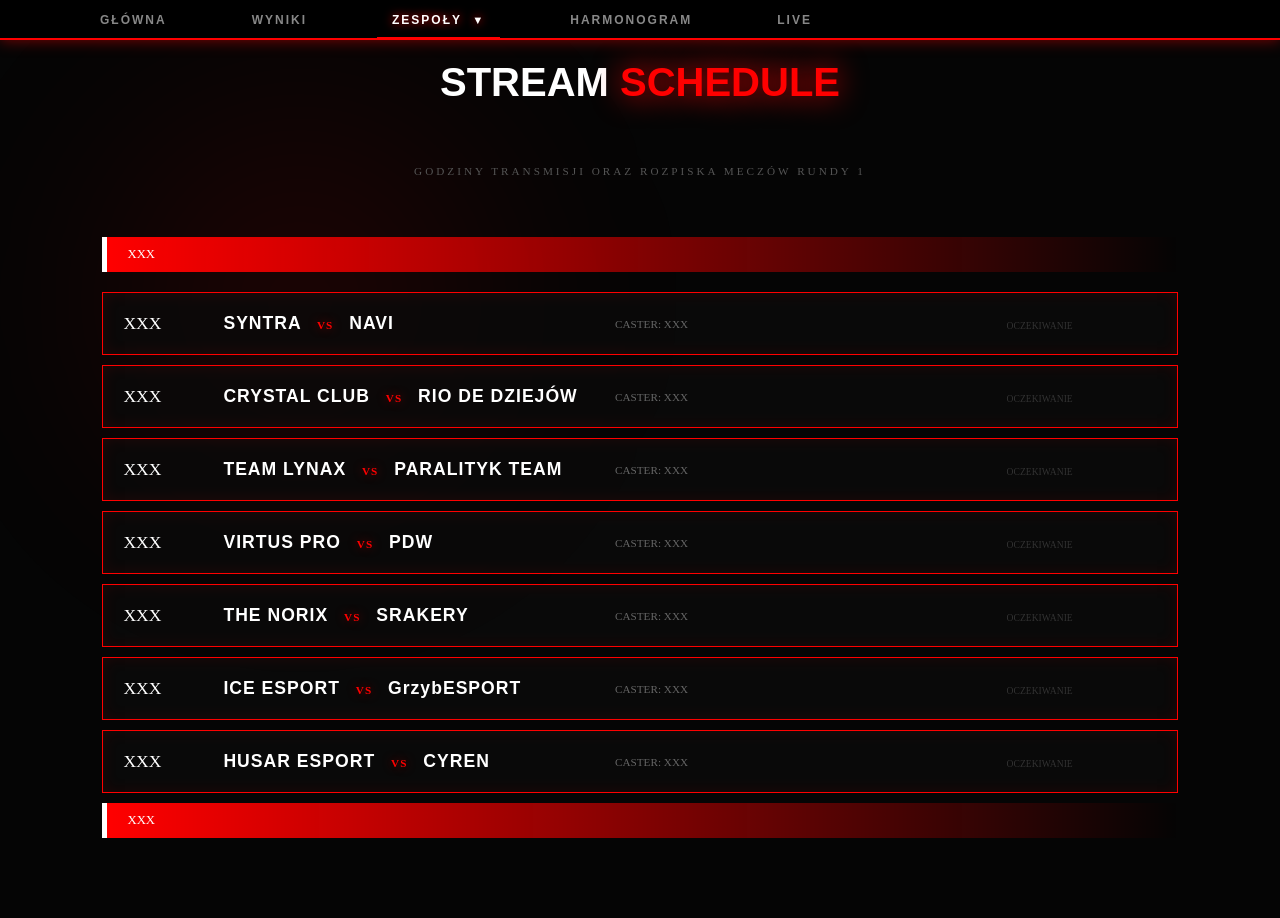
==== shedule.html @ 51173179 "Add files via upload" ====
<!DOCTYPE html>
<html lang="pl">
<head>
    <meta charset="UTF-8">
    <meta name="viewport" content="width=device-width, initial-scale=1.0">
    <title>HARMONOGRAM | REDLINE</title>
    <link rel="stylesheet" href="inex.css">
    <link href="https://fonts.googleapis.com/css2?family=Syncopate:wght@700&family=Roboto:wght@400;900&display=swap" rel="stylesheet">
     <link rel="icon" type="image/png" href="logoliga.png">
</head>
<body>
    <div class="bg-animation"><div class="orb"></div></div>

      <nav class="navbar">
        <ul class="menu">
            <li><a href="index.html" class="nav-link">GŁÓWNA</a></li>
            <li><a href="wyniki.html" class="nav-link">WYNIKI</a></li>
            
            <li class="dropdown">
                <a href="#" class="nav-link active" id="teamsDropdown">
                    ZESPOŁY <span class="arrow">▼</span>
                </a>
                <ul class="dropdown-menu" id="teamsMenu">
                    <li><a href="zespoly.html">LISTA ZESPOŁÓW</a></li>
                    <li><a href="rank.html">RANKING</a></li>
                </ul>
            </li>
            
            <li><a href="shedule.html" class="nav-link">HARMONOGRAM</a></li>
            <li><a href="live.html" class="nav-link live-link">LIVE</a></li>
        </ul>
    </nav>


    <section class="subpage-container">
        <h2 class="page-title">STREAM <span class="glow">SCHEDULE</span></h2>
        <p class="schedule-intro">GODZINY TRANSMISJI ORAZ ROZPISKA MECZÓW RUNDY 1</p>

        <div class="day-container">
            <div class="day-header">XXX</div>
            
            <div class="schedule-list">
                <div class="schedule-row live">
                    <div class="s-time">XXX</div>
                    <div class="s-teams">SYNTRA <span class="vs-glow">VS</span> NAVI</div>
                    <div class="s-caster">CASTER: XXX</div>
                    <div class="s-link"><span class="waiting" class="watch-btn">OCZEKIWANIE</a></div>
                </div>

               <div class="schedule-list">
                <div class="schedule-row live">
                    <div class="s-time">XXX</div>
                    <div class="s-teams">CRYSTAL CLUB <span class="vs-glow">VS</span> RIO DE DZIEJÓW</div>
                    <div class="s-caster">CASTER: XXX</div>
                    <div class="s-link"><span class="waiting" class="watch-btn">OCZEKIWANIE</a></div>
                </div>
                    
                <div class="schedule-list">
                <div class="schedule-row live">
                    <div class="s-time">XXX</div>
                    <div class="s-teams">TEAM LYNAX <span class="vs-glow">VS</span> PARALITYK TEAM</div>
                    <div class="s-caster">CASTER: XXX</div>
                    <div class="s-link"><span class="waiting" class="watch-btn">OCZEKIWANIE</a></div>
                </div>
                     
                <div class="schedule-list">
                <div class="schedule-row live">
                    <div class="s-time">XXX</div>
                    <div class="s-teams">VIRTUS PRO <span class="vs-glow">VS</span> PDW</div>
                    <div class="s-caster">CASTER: XXX</div>
                    <div class="s-link"><span class="waiting" class="watch-btn">OCZEKIWANIE</a></div>
                </div>
                     
                <div class="schedule-list">
                <div class="schedule-row live">
                    <div class="s-time">XXX</div>
                    <div class="s-teams">THE NORIX <span class="vs-glow">VS</span> SRAKERY</div>
                    <div class="s-caster">CASTER: XXX</div>
                    <div class="s-link"><span class="waiting" class="watch-btn">OCZEKIWANIE</a></div>
                </div>

                <div class="schedule-list">
                <div class="schedule-row live">
                    <div class="s-time">XXX</div>
                    <div class="s-teams">ICE ESPORT <span class="vs-glow">VS</span> GrzybESPORT</div>
                    <div class="s-caster">CASTER: XXX</div>
                    <div class="s-link"><span class="waiting" class="watch-btn">OCZEKIWANIE</a></div>
                </div>
                    
                <div class="schedule-list">
                <div class="schedule-row live">
                    <div class="s-time">XXX</div>
                    <div class="s-teams">HUSAR ESPORT <span class="vs-glow">VS</span> CYREN</div>
                    <div class="s-caster">CASTER: XXX</div>
                    <div class="s-link"><span class="waiting" class="watch-btn">OCZEKIWANIE</a></div>
                </div>
                
            <div class="day-container">
            <div class="day-header">XXX</div>

       
    </section>
</body>
</html>
---- inex.css ----
/* --- FUNDAMENTY I ZMIENNE (KOLORY) --- */
:root {
    --red: #ff0000;
    --dark-red: #8b0000;
    --black: #050505; /* Głębsza czerń dla lepszego kontrastu z glow */
    --gray: #888;
    --glass: rgba(255, 255, 255, 0.02); /* Przezroczyste tło 'glassmorphism' */
    --font-logo: 'Syncopate', sans-serif;
    --font-main: 'Inter', sans-serif;
}

* {
    margin: 0;
    padding: 0;
    box-sizing: border-box;
}

body {
    background-color: var(--black);
    color: white;
    font-family: var(--font-main);
    overflow-x: hidden;
    min-height: 100vh;
}

/* --- ANIMOWANE TŁO (SUBTELNY PULS) --- */
.bg-animation {
    position: fixed;
    top: 0;
    left: 0;
    width: 100%;
    height: 100%;
    z-index: -1;
    overflow: hidden;
}

.orb {
    position: absolute;
    width: 600px;
    height: 600px;
    background: radial-gradient(circle, rgba(255, 0, 0, 0.12) 0%, transparent 70%);
    border-radius: 50%;
    filter: blur(80px);
    animation: moveOrbs 20s infinite alternate ease-in-out;
}

.orb-2 {
    bottom: -10%;
    right: -10%;
    background: radial-gradient(circle, rgba(255, 0, 0, 0.08) 0%, transparent 70%);
    animation-duration: 25s;
}

@keyframes moveOrbs {
    from { transform: translate(-10%, -10%) scale(1); }
    to { transform: translate(10%, 10%) scale(1.2); }
}

/* --- NAWIGACJA (STYL GLASS) --- */
.navbar {
    display: flex;
    justify-content: space-between;
    align-items: center;
    padding: 30px 8%;
    position: sticky;
    top: 0;
    background: rgba(5, 5, 5, 0.8);
    backdrop-filter: blur(10px);
    z-index: 1000;
}

.logo {
    font-family: var(--font-logo);
    font-size: 1.4rem;
    letter-spacing: 2px;
}

.logo span {
    color: var(--red);
    text-shadow: 0 0 15px var(--red);
}

.menu a {
    color: var(--gray);
    text-decoration: none;
    font-size: 0.75rem;
    font-weight: 700;
    letter-spacing: 2px;
    margin-left: 35px;
    transition: 0.3s;
    text-transform: uppercase;
}

.menu a:hover, .menu a.active {
    color: white;
    text-shadow: 0 0 10px var(--red);
}

/* --- SEKCJA HERO (GŁÓWNA) - ŁADNIEJSZA --- */
.hero {
    height: 80vh;
    display: flex;
    align-items: center;
    justify-content: center;
    text-align: center;
}

.top-text {
    color: var(--red);
    letter-spacing: 8px;
    font-size: 0.7rem;
    font-weight: 700;
    margin-bottom: 20px;
}

.main-title {
    font-family: var(--font-logo);
    font-size: clamp(3rem, 10vw, 6rem);
    margin-bottom: 25px;
    letter-spacing: -3px;
}

.glow {
    color: var(--red);
    text-shadow: 0 0 30px var(--red);
}

.description {
    color: var(--gray);
    max-width: 600px;
    margin: 0 auto 40px;
    line-height: 1.8;
}

/* --- PRZYCISKI --- */
.btn-group {
    display: flex;
    gap: 20px;
    justify-content: center;
}

.btn-red {
    background: var(--red);
    color: white;
    padding: 18px 45px;
    text-decoration: none;
    font-weight: 800;
    font-size: 0.8rem;
    letter-spacing: 1px;
    transition: 0.3s;
    border: 2px solid var(--red);
}

.btn-red:hover {
    background: transparent;
    box-shadow: 0 0 30px var(--red);
}

.btn-ghost {
    border: 1px solid #333;
    color: white;
    padding: 18px 45px;
    text-decoration: none;
    font-size: 0.8rem;
    transition: 0.3s;
}

.btn-ghost:hover {
    border-color: white;
    background: white;
    color: black;
}

/* --- PODSTRONY (CONTAINER DLA WYNIKÓW I LIVE) --- */
.subpage-container {
    padding: 60px 8%;
    max-width: 1400px;
    margin: 0 auto;
}

.page-title {
    font-family: var(--font-logo);
    text-align: center;
    font-size: 2.5rem;
    margin-bottom: 60px;
}

/* --- TABELA WYNIKÓW --- */
.ranking-list {
    width: 100%;
}

.ranking-row {
    display: grid;
    grid-template-columns: 60px 1fr 100px 100px;
    padding: 25px;
    border-bottom: 1px solid #111;
    transition: 0.3s;
    align-items: center;
}

.ranking-row.header {
    color: var(--red);
    font-weight: 800;
    font-size: 0.7rem;
    letter-spacing: 3px;
    border-bottom: 2px solid var(--red);
}

.ranking-row.item:hover {
    background: rgba(255, 0, 0, 0.04);
    transform: translateX(10px);
}

/* --- SEKCJA LIVE (STREAMY) - TERAZ ŁADNIEJSZA --- */
.stream-container {
    display: grid;
    grid-template-columns: 1fr 320px;
    gap: 30px;
    height: 650px;
}

.main-video {
    background: #000;
    border: 1px solid #151515;
    box-shadow: 0 0 40px rgba(0,0,0,0.5); /* Cień pod wideo */
}

.stream-sidebar {
    background: var(--glass); /* Glassmorphism zamiast szarego */
    border: 1px solid #151515;
    padding: 25px;
    display: flex;
    flex-direction: column;
}

.stream-sidebar h3 {
    font-family: var(--font-logo);
    font-size: 0.75rem;
    margin-bottom: 25px;
    color: var(--red);
    letter-spacing: 3px;
    text-shadow: 0 0 10px var(--red);
}

.channel-list {
    display: flex;
    flex-direction: column;
    gap: 12px;
}

.channel-link {
    background: rgba(255, 255, 255, 0.02);
    border: none;
    border-left: 3px solid transparent;
    color: white;
    width: 100%;
    padding: 18px;
    text-align: left;
    cursor: pointer;
    font-family: var(--font-main);
    font-size: 0.8rem;
    transition: 0.3s;
    display: flex;
    align-items: center;
    gap: 12px;
    text-transform: uppercase;
    font-weight: 600;
}

.channel-link:hover {
    background: rgba(255, 0, 0, 0.1);
    border-left-color: var(--red);
    transform: translateX(5px);
}

/* Neonowy Glow dla kropek statusu */
.status-dot {
    width: 10px;
    height: 10px;
    background: #00ff00; /* Zielony dla ONLINE */
    border-radius: 50%;
    box-shadow: 0 0 10px #00ff00, 0 0 20px rgba(0,255,0,0.5);
    flex-shrink: 0;
}

.status-dot.off {
    background: #444; /* Szary dla OFFLINE */
    box-shadow: none;
}

.live-chat-info {
    margin-top: auto; /* Pcha Discorda na sam dół */
    padding-top: 25px;
    border-top: 1px solid #151515;
    text-align: center;
}

.live-chat-info p {
    color: var(--gray);
    font-size: 0.7rem;
    line-height: 1.6;
    margin-bottom: 20px;
}

/* Ładniejszy Przycisk Discord */
.btn-small-red {
    background: var(--red);
    color: white;
    text-decoration: none;
    padding: 15px 30px;
    display: inline-block;
    font-weight: 800;
    font-size: 0.75rem;
    letter-spacing: 2px;
    transition: 0.3s;
    box-shadow: 0 0 15px rgba(255, 0, 0, 0.4);
}

.btn-small-red:hover {
    box-shadow: 0 0 30px var(--red);
    transform: scale(1.05);
}

/* --- ANIMACJE WEJŚCIA DLA CAŁEJ STRONY --- */
@keyframes fadeIn {
    from { opacity: 0; transform: translateY(20px); }
    to { opacity: 1; transform: translateY(0); }
}

.hero, .subpage-container {
    animation: fadeIn 1s ease forwards;
}

/* RESPONSYWNOŚĆ (DLA MOBILE) */
@media (max-width: 1100px) {
    .stream-container { grid-template-columns: 1fr; height: auto; }
    .main-video { aspect-ratio: 16/9; }
    .navbar { padding: 20px 5%; }
    .menu a { margin-left: 15px; font-size: 0.65rem; }
}
/* --- FUNDAMENTY SYNCHRONIZACJI --- */
.subpage-container {
    max-width: 1400px; /* Stała szerokość kontenera dla 16 ekip */
    margin: 0 auto;
    padding: 60px 8%;
}

.liqui-grid {
    display: grid;
    /* Wymuszamy dokładnie 3 kolumny */
    grid-template-columns: repeat(3, 1fr); 
    /* Odstęp między kartami (pionowy i poziomy) */
    gap: 30px; 
    width: 100%;
    margin-top: 40px;
    /* Pozwalamy siatce na tworzenie nieskończonej liczby rzędów */
    grid-auto-flow: row;
}

/* Dodatkowe zabezpieczenie, aby karty nie były zbyt szerokie */
.liqui-team-card {
    width: 100%;
    max-width: 400px; /* Dopasuj do swoich potrzeb */
    margin: 0 auto;
}

/* --- ZSYNCHRONIZOWANA KARTA LIKUIPEDII --- */
.liqui-team-card {
    background: #111;
    border: 1px solid #222;
    height: 300px; /* Stała wysokość każdej karty dla synchronizacji rzędów */
    position: relative;
    transition: 0.3s cubic-bezier(0.25, 0.46, 0.45, 0.94); /* Gładkie przejście z obrazka image_7c3e1a.png */
    font-family: 'Roboto', sans-serif; /* Czytelna czcionka z Liquipedii */
    cursor: default;
}

/* Identyczny nagłówek */
.team-header {
    background: #222;
    color: #fff;
    padding: 8px;
    text-align: center;
    font-weight: bold;
    font-size: 0.8rem;
    border-bottom: 1px solid #333;
    text-transform: uppercase;
    letter-spacing: 1px;
}

/* Identyczne body z logo */
.team-body {
    padding: 20px;
    display: flex;
    flex-direction: column;
    align-items: center;
    justify-content: center;
    height: calc(100% - 70px); /* Odejmuje stałą wysokość headera i footera */
}

/* Stały rozmiar logotypów */
.team-logo-container {
    width: 270px;
    height: 270px;
    display: flex;
    align-items: center;
    justify-content: center;
    font-size: 2.5rem;
    font-weight: bold;
    color: #333; /* Ikona zastępcza, gdy brak loga RL z obrazka image_9.png */
}

.team-logo-container img {
    max-width: 100%;
    max-height: 100%;
}

/* Identyczna stopka */
.team-footer {
    position: absolute;
    bottom: 0;
    width: 100%;
    background: #111;
    text-align: center;
    padding: 5px;
    font-size: 0.7rem;
    color: #555;
    border-top: 1px solid #222;
}

/* --- ROSTER OVERLAY (Synchronized hover z image_7c3e1a.png) --- */
.roster-overlay {
    position: absolute;
    top: 0;
    left: 0;
    width: 100%;
    height: 100%;
    background: rgba(10, 10, 10, 0.98); /* Mroczny, czysty overlay */
    opacity: 0;
    visibility: hidden;
    transition: 0.2s ease-in-out;
    padding: 10px;
    z-index: 5;
    display: flex;
    flex-direction: column;
}

.liqui-team-card:hover .roster-overlay {
    opacity: 1;
    visibility: visible;
}

.roster-title {
    font-size: 0.75rem;
    font-weight: bold;
    color: var(--red); /* Czerwony akcent */
    text-align: center;
    margin-bottom: 10px;
    border-bottom: 1px solid #2a2a2a;
    padding-bottom: 5px;
    text-transform: uppercase;
}

/* Zsynchronizowana tabela składu z obrazka 7c3e1a.png */
.roster-table {
    width: 100%;
    border-collapse: collapse;
}

.roster-table td {
    padding: 3px 6px;
    font-size: 0.8rem;
    color: #eee;
    border-bottom: 1px solid #1a1a1a;
}

/* Styl numeracji i trenera */
.roster-table td:first-child {
    width: 25px;
    font-weight: bold;
    color: #444; /* Numeracja, gdy brak skeloo z obrazka image_9.png */
    border-right: 1px solid #1a1a1a;
    text-align: center;
}

.roster-table td:last-child {
    font-weight: 700;
}

/* Styl dla trenera (C) */
.coach td {
    color: #777 !important;
    font-style: italic;
}

/* Ikonki flag (Synchronized icons) */
.flag-pl::before { content: "🇵🇱"; margin-right: 6px; }

/* Akcent dla faworyta */
.highlight {
    border-color: rgba(255, 0, 0, 0.2);
}

.highlight .team-logo-container img {
    filter: brightness(1.1); /* Podświetlenie loga RL z obrazka image_9.png */
}

/* RESPONSYWNOŚĆ (Płynna zmiana rzędów przy stałym stylu) */
@media (max-width: 1200px) { .liqui-grid { grid-template-columns: repeat(3, 1fr); } }
@media (max-width: 900px) { .liqui-grid { grid-template-columns: repeat(2, 1fr); } }
@media (max-width: 600px) { .liqui-grid { grid-template-columns: 1fr; } }
:root {
    --red: #ff0000;
    --blue: #00a2ff;
    --black: #050505;
}

/* SIATKA 3 KOLUMNY */
.liqui-grid {
    display: grid;
    grid-template-columns: repeat(3, 1fr);
    gap: 30px;
    width: 100%;
}

/* KARTA ZESPOŁU */
.liqui-team-card {
    background: #0a0a0a;
    border: 1px solid #1a1a1a;
    height: 400px;
    position: relative;
    overflow: hidden;
    transition: 0.3s;
}

.liqui-team-card:hover { border-color: var(--red); box-shadow: 0 0 20px rgba(255,0,0,0.2); }

/* GIGANTYCZNE LOGO */
.team-body {
    height: calc(100% - 80px);
    display: flex;
    justify-content: center;
    align-items: center;
    padding: 0;
}

.team-logo-container { width: 95%; height: 95%; display: flex; justify-content: center; align-items: center; }
.team-logo-container img { max-width: 100%; max-height: 100%; object-fit: contain; }

/* TABELA WYNIKÓW */
.redline-table { width: 100%; border-collapse: collapse; background: rgba(0,0,0,0.5); }
.redline-table th { color: var(--red); padding: 15px; border-bottom: 2px solid var(--red); font-family: 'Syncopate'; font-size: 0.7rem; }
.redline-table td { padding: 15px; border-bottom: 1px solid #111; font-weight: bold; }

/* KOLORY SWISS */
.qualified { background: rgba(0, 162, 255, 0.08) !important; color: var(--blue); }
.eliminated { background: rgba(255, 0, 0, 0.05) !important; color: #888; }
.pts { color: var(--red); text-shadow: 0 0 10px var(--red); }
.plus { color: #00ff00; }
.minus { color: #ff4444; }

/* ROSTER OVERLAY */
.roster-overlay {
    position: absolute; top: 0; left: 0; width: 100%; height: 100%;
    background: rgba(0,0,0,0.95); opacity: 0; visibility: hidden; transition: 0.2s;
    display: flex; flex-direction: column; justify-content: center; padding: 20px;
}
.liqui-team-card:hover .roster-overlay { opacity: 1; visibility: visible; }/* Złoto dla 3-0 */
.qualified-gold {
    background: rgba(255, 215, 0, 0.1) !important;
    border-left: 5px solid #ffd700;
}
.qualified-gold .team { color: #ffd700; font-weight: bold; }

/* Niebieski dla reszty awansu (miejsca 3-8) */
.qualified {
    background: rgba(0, 162, 255, 0.1) !important;
    border-left: 5px solid #00a2ff;
}
.qualified .team { color: #00a2ff; }

/* Szary dla odpadających (miejsca 9-14) */
.eliminated {
    opacity: 0.5;
    background: rgba(255, 255, 255, 0.02);
}

/* Czerwony dla 0-3 */
.eliminated-red {
    background: rgba(255, 0, 0, 0.1) !important;
    border-left: 5px solid #ff0000;
}
.eliminated-red .team { color: #ff0000; text-decoration: line-through; }
.countdown-section {
    text-align: center;
    padding: 50px 0;
    background: linear-gradient(180deg, rgba(255,0,0,0.05) 0%, transparent 100%);
}

.countdown-title {
    font-family: 'Syncopate';
    font-size: 0.9rem;
    letter-spacing: 4px;
    color: #ff0000;
    margin-bottom: 30px;
}

#countdown-timer {
    display: flex;
    justify-content: center;
    gap: 25px;
}

.time-unit {
    background: #0a0a0a;
    border: 1px solid #1a1a1a;
    padding: 20px;
    min-width: 100px;
    border-radius: 2px;
}

.time-unit span {
    display: block;
    font-size: 2.5rem;
    font-weight: 900;
    color: #fff;
    text-shadow: 0 0 15px rgba(255,255,255,0.1);
}

.time-unit p {
    font-size: 0.7rem;
    color: #555;
    margin-top: 5px;
    letter-spacing: 2px;
}
.social-connect {
    padding: 60px 20px;
    max-width: 1000px;
    margin: 0 auto;
}

.social-grid {
    display: grid;
    grid-template-columns: 1fr 1fr;
    gap: 20px;
}

.social-btn {
    display: flex;
    align-items: center;
    background: #080808;
    border: 1px solid #111;
    padding: 25px;
    text-decoration: none;
    transition: 0.4s cubic-bezier(0.165, 0.84, 0.44, 1);
}

.social-icon {
    font-family: 'Syncopate';
    font-size: 1.5rem;
    color: #333;
    margin-right: 20px;
    padding-right: 20px;
    border-right: 1px solid #222;
}

.social-text small {
    display: block;
    color: #666;
    font-size: 0.6rem;
    letter-spacing: 1px;
}

.social-text span {
    color: #fff;
    font-family: 'Syncopate';
    font-size: 0.8rem;
}

/* Hover efekty */
.discord-btn:hover { border-color: #5865F2; background: rgba(88, 101, 242, 0.05); }
.twitch-btn:hover { border-color: #15fc00; background: rgba(44, 192, 76, 0.05); }

.social-btn:hover .social-icon { color: #fff; }

@media (max-width: 768px) {
    .social-grid { grid-template-columns: 1fr; }
}
.r-qual { color: #00a2ff; border-bottom: 2px solid #00a2ff; text-shadow: 0 0 10px rgba(0, 162, 255, 0.4); }
.r-elim { color: #ff0000; border-bottom: 2px solid #ff0000; text-shadow: 0 0 10px rgba(255, 0, 0, 0.4); }
.r-last { color: #ffd700; border-bottom: 2px solid #ffd700; text-shadow: 0 0 10px rgba(255, 215, 0, 0.4); }

.m-qual { border-left: 3px solid #00a2ff; background: rgba(0, 162, 255, 0.05); }
.m-elim { border-left: 3px solid #ff0000; background: rgba(255, 0, 0, 0.05); }
.m-last { border-left: 3px solid #ffd700; background: rgba(255, 215, 0, 0.05); }

.final-summary {
    display: flex;
    flex-direction: column;
    gap: 10px;
}

.sum-box {
    padding: 15px;
    font-family: 'Syncopate';
    font-size: 0.6rem;
    text-align: center;
    font-weight: bold;
    border-radius: 2px;
}

.sum-box.qual { background: #00ff00; color: black; box-shadow: 0 0 20px rgba(0, 255, 0, 0.2); }
.sum-box.out { background: #333; color: #888; border: 1px solid #444; }.swiss-superframe {
    padding: 60px 20px;
    background: #050505;
}

.swiss-info {
    text-align: center;
    color: #444;
    font-size: 0.7rem;
    letter-spacing: 2px;
    margin-bottom: 40px;
}

.swiss-grid-wrapper {
    display: flex;
    justify-content: center;
    gap: 20px;
    min-width: 1200px;
}

.swiss-round {
    flex: 1;
    background: rgba(255, 255, 255, 0.01);
    border: 1px solid #111;
    padding: 10px;
    border-radius: 4px;
}

.swiss-match {
    display: flex;
    justify-content: space-between;
    background: #0d0d0d;
    border: 1px solid #1a1a1a;
    padding: 10px;
    margin-bottom: 6px;
    font-size: 0.75rem;
    font-weight: 700;
    transition: 0.2s;
}

.swiss-match:hover { border-color: #ff0000; transform: scale(1.02); }
.swiss-match small { color: #ff0000; font-family: 'Syncopate'; font-size: 0.6rem; }

/* Statusy specjalne */
.m-qual { border-left: 3px solid #00a2ff; background: rgba(0, 162, 255, 0.05); }
.m-elim { border-left: 3px solid #ff0000; background: rgba(255, 0, 0, 0.05); }

/* Final Slots */
.f-slot {
    padding: 12px;
    margin-bottom: 4px;
    font-family: 'Syncopate';
    font-size: 0.6rem;
    text-align: center;
    font-weight: bold;
}

.gold { border: 1px solid #ffd700; color: #ffd700; background: rgba(255, 215, 0, 0.05); }
.blue { border: 1px solid #00a2ff; color: #00a2ff; }
.red { border: 1px solid #ff0000; color: #ff0000; opacity: 0.6; }
.gray { border: 1px solid #333; color: #888; }/* Styl dla nagłówków nad grupami meczów (0-0, 1-0 itd.) */
.round-header {
    text-align: center; /* Wycentrowanie napisu */
    width: 100%;        /* Zapewnienie, że zajmuje całą szerokość kolumny */
    margin-bottom: 15px; /* Odstęp od meczów */
    font-family: 'Syncopate', sans-serif;
    font-size: 0.8rem;
    letter-spacing: 2px;
}

/* Jeśli używasz też nagłówków r-win, r-lose itd., upewnij się, że one też mają center */
.r-win, .r-lose, .r-qual, .r-elim, .r-last {
    text-align: center;
    margin-bottom: 15px;
}/* --- STYLIZACJA FINALNYCH SLOTÓW --- */
.final-slots {
    display: flex;
    flex-direction: column;
    gap: 5px;
}

.slot {
    padding: 12px 15px;
    font-family: 'Syncopate', sans-serif;
    font-size: 0.65rem;
    font-weight: 900;
    letter-spacing: 1px;
    display: flex;
    align-items: center;
    border-radius: 2px;
}

/* Styl dla tych, co awansowali */
.qual-slot {
    background: linear-gradient(90deg, rgba(0, 255, 0, 0.1) 0%, rgba(0, 0, 0, 0) 100%);
    border-left: 4px solid #00ff00;
    color: #fff;
    box-shadow: 0 5px 15px rgba(0, 0, 0, 0.2);
    margin-bottom: 2px;
}

.slot-rank {
    color: #00ff00;
    margin-right: 15px;
    font-size: 0.55rem;
    opacity: 0.8;
}

/* Styl dla tych, co odpadli */
.elim-slot {
    background: rgba(255, 0, 0, 0.03);
    border-left: 4px solid #444; /* Ciemniejszy kolor dla odpadniętych */
    color: #666;
    opacity: 0.6;
}

.final-header.qualified {
    background: rgba(0, 255, 0, 0.1);
    color: #00ff00;
    padding: 10px;
    text-align: center;
    font-size: 0.6rem;
    margin-bottom: 15px;
    border: 1px solid rgba(0, 255, 0, 0.2);
}

.final-header.eliminated {
    background: rgba(255, 0, 0, 0.05);
    color: var(--red);
    padding: 10px;
    text-align: center;
    font-size: 0.6rem;
    margin-bottom: 15px;
    border: 1px solid rgba(255, 0, 0, 0.1);
}/* Ukrywamy domyślnie wszystkie przyciski i napisy statusu wewnątrz wiersza */
.schedule-row .watch-btn, 
.schedule-row .status-label {
    display: none;
}

/* STAN: LIVE - Mecz, który właśnie trwa */
.schedule-row.is-live {
    border: 1px solid #ff0000;
    background: rgba(255, 0, 0, 0.05);
    box-shadow: 0 0 20px rgba(255, 0, 0, 0.1);
}
.schedule-row.is-live .watch-btn {
    display: inline-block; /* Pokazuje przycisk OGLĄDAJ */
}

/* STAN: DONE - Mecz zakończony */
.schedule-row.is-done {
    opacity: 0.4;
    filter: grayscale(1);
}
.schedule-row.is-done .status-label.done {
    display: inline-block;
    color: #444;
}

/* STAN: WAITING - Mecz nadchodzący (Domyślny) */
.schedule-row.is-waiting .status-label.wait {
    display: inline-block;
    color: #666;
}/* --- HARMONOGRAM STYLES --- */
.schedule-intro {
    text-align: center;
    color: #555;
    font-size: 0.7rem;
    letter-spacing: 3px;
    margin-bottom: 60px;
    font-family: 'Syncopate';
}

.day-header {
    background: linear-gradient(90deg, #ff0000 0%, transparent 100%);
    padding: 10px 20px;
    font-family: 'Syncopate';
    font-size: 0.8rem;
    color: white;
    margin-bottom: 20px;
    border-left: 5px solid #fff;
}

.schedule-list {
    display: flex;
    flex-direction: column;
    gap: 10px;
}

.schedule-row {
    background: rgba(10, 10, 10, 0.8);
    border: 1px solid #1a1a1a;
    display: grid;
    grid-template-columns: 100px 1fr 1fr 150px;
    align-items: center;
    padding: 20px;
    transition: 0.3s;
}

.schedule-row:hover {
    background: #0d0d0d;
    border-color: #333;
    transform: scale(1.01);
}

.schedule-row.live {
    border: 1px solid #ff0000;
    box-shadow: inset 0 0 15px rgba(255, 0, 0, 0.1);
}

.s-time {
    font-family: 'Syncopate';
    font-size: 1.1rem;
    color: #fff;
}

.s-teams {
    font-weight: 900;
    font-size: 1.1rem;
    letter-spacing: 1px;
}

.vs-glow {
    color: #ff0000;
    font-size: 0.7rem;
    margin: 0 10px;
    font-family: 'Syncopate';
    text-shadow: 0 0 10px rgba(255, 0, 0, 0.5);
}

.s-caster {
    font-size: 0.7rem;
    color: #666;
    font-family: 'Syncopate';
}

.watch-btn {
    background: #ff0000;
    color: white;
    text-decoration: none;
    padding: 8px 20px;
    font-size: 0.6rem;
    font-family: 'Syncopate';
    display: inline-block;
    border-radius: 2px;
    box-shadow: 0 0 15px rgba(255, 0, 0, 0.4);
}

.waiting {
    font-size: 0.6rem;
    color: #333;
    font-family: 'Syncopate';
}
/* Domyślnie kropka jest szara (offline) */
.status-dot {
    width: 10px;
    height: 10px;
    background-color: #444; /* Szary */
    border-radius: 50%;
    display: inline-block;
    margin-right: 15px;
    transition: 0.3s;
    box-shadow: none;
}

/* Stan aktywny (live) */
.is-online .status-dot {
    background-color: #00ff00;
    box-shadow: 0 0 10px #00ff00, 0 0 20px #00ff00;
    animation: pulse-green 2s infinite;
}

@keyframes pulse-green {
    0% { opacity: 1; }
    50% { opacity: 0.5; }
    100% { opacity: 1; }
}

/* Styl dla przycisku gdy jest online */
.channel-link.is-online {
    border-left: 3px solid #00ff00;
    background: rgba(0, 255, 0, 0.05);
}
/* --- RESPONSYWNOŚĆ (MOBILE) --- */
@media (max-width: 768px) {
    /* Nawigacja - układ pionowy, żeby linki się nie nakładały */
    .navbar {
        flex-direction: column;
        height: auto;
        padding: 15px 0;
    }

    .menu {
        display: flex;
        flex-wrap: wrap;
        justify-content: center;
        gap: 10px;
        margin-top: 10px;
    }

    .menu a {
        font-size: 0.6rem; /* Mniejszy tekst w menu na telefonie */
    }

    /* Siatka zespołów - 1 karta na całą szerokość ekranu */
    .teams-grid {
        grid-template-columns: 1fr; 
        padding: 15px;
        gap: 20px;
    }

    /* Poprawka kart, żeby nie były "chude" */
    .team-card {
        min-height: auto;
        padding: 20px;
    }

    /* Nagłówek PARTICIPATING TEAMS */
    .page-title {
        font-size: 1.5rem;
        margin-top: 20px;
    }

    /* Player Live na telefonie */
    .stream-container {
        flex-direction: column;
        height: auto;
    }

    .main-video {
        height: 250px; /* Wysokość playera na telefonie */
    }
}
/* --- NOWOCZESNE MENU NAWIGACYJNE --- */
.navbar {
    display: flex;
    justify-content: space-between;
    align-items: center;
    padding: 10px 50px;
    background: rgba(0, 0, 0, 0.95);
    border-bottom: 2px solid #ff0000;
    box-shadow: 0 0 15px rgba(255, 0, 0, 0.5);
    position: fixed;
    top: 0;
    width: 100%;
    z-index: 1000;
}

.menu {
    list-style: none;
    display: flex;
    gap: 20px;
    margin: 0;
    padding: 0;
    align-items: center;
}

/* Podstawowy styl linków */
.nav-link {
    text-decoration: none;
    color: #fff;
    font-weight: bold;
    font-size: 0.9rem;
    padding: 10px 15px;
    transition: all 0.3s ease;
    text-transform: uppercase;
    position: relative;
    letter-spacing: 1px;
}

/* Efekt najechania na zwykły link */
.nav-link:hover:not(.active), .dropdown-toggle:hover {
    color: #ff0000;
    text-shadow: 0 0 8px #ff0000;
}

/* Aktywny link */
.nav-link.active {
    color: #ff0000;
    border-bottom: 2px solid #ff0000;
}

/* Strzałka przy ZESPOŁY */
.arrow {
    font-size: 0.7rem;
    margin-left: 5px;
    transition: transform 0.3s ease;
    display: inline-block;
}

/* --- STYL DLA DROPDOWN (ROZWIJANEGO) --- */
.dropdown {
    position: relative;
}

.dropdown-menu {
    display: none; /* Ukryte domyślnie */
    position: absolute;
    top: 100%; /* Tuż pod głównym linkiem */
    left: 50%;
    transform: translateX(-50%) translateY(10px); /* Wyśrodkowane i lekko obniżone */
    background: rgba(10, 10, 10, 0.98);
    border: 1px solid #ff0000;
    box-shadow: 0 5px 20px rgba(255, 0, 0, 0.4);
    list-style: none;
    padding: 10px 0;
    min-width: 200px;
    border-radius: 4px;
    z-index: 1001;
    opacity: 0; /* Dla animacji startowej */
    transition: opacity 0.3s ease, transform 0.3s ease;
}

/* Linki wewnątrz rozwiniętego menu */
.dropdown-menu li a {
    text-decoration: none;
    color: #fff;
    display: block;
    padding: 12px 20px;
    font-size: 0.85rem;
    text-transform: uppercase;
    transition: background 0.2s ease, color 0.2s ease;
    text-align: center;
}

/* Najechanie na link wewnątrz menu */
.dropdown-menu li a:hover {
    background: #ff0000;
    color: #000;
    font-weight: bold;
}

/* --- OBSŁUGA NA KOMPUTERZE (HOVER) --- */
@media (min-width: 769px) {
    .dropdown:hover .dropdown-menu {
        display: block;
        opacity: 1;
        transform: translateX(-50%) translateY(0); /* Płynne wjechanie */
    }

    .dropdown:hover .arrow {
        transform: rotate(180deg); /* Obrót strzałki */
    }
}

/* --- OBSŁUGA NA TELEFONIE (RESPONSYWNOŚĆ) --- */
@media (max-width: 768px) {
    .navbar {
        padding: 10px 20px;
        flex-direction: column;
    }

    .menu {
        flex-wrap: wrap;
        justify-content: center;
        gap: 5px;
        margin-top: 10px;
    }

    .nav-link {
        font-size: 0.7rem;
        padding: 8px 10px;
    }

    /* Wyłączenie centrowania dropdowna na mobile */
    .dropdown-menu {
        position: static; /* Menu rozwinie się w pionie, przesuwając inne linki */
        transform: none;
        width: 100%;
        box-shadow: none;
        border-left: none;
        border-right: none;
        border-radius: 0;
        background: rgba(20, 20, 20, 0.95);
    }
    
    /* Pokaż menu na mobile gdy ma klasę 'show' (dodaną przez JS) */
    .dropdown-menu.show {
        display: block;
        opacity: 1;
    }
}
/* --- STYL DLA RANKINGU --- */
.table-container {
    max-width: 1000px;
    margin: 40px auto;
    padding: 0 20px;
    overflow-x: auto; /* Przewijanie tabeli na telefonach */
}

.ranking-table {
    width: 100%;
    border-collapse: collapse;
    background: rgba(10, 10, 10, 0.8);
    color: white;
    border: 1px solid #333;
    font-family: sans-serif;
    text-align: center;
}

.ranking-table th {
    background: #1a1a1a;
    color: #ff0000;
    padding: 15px;
    text-transform: uppercase;
    border-bottom: 2px solid #ff0000;
}

.ranking-table td {
    padding: 15px;
    border-bottom: 1px solid #222;
}

/* Podświetlenie wiersza po najechaniu */
.ranking-table tr:hover {
    background: rgba(255, 0, 0, 0.05);
}

.team-name-cell {
    text-align: left;
    display: flex;
    align-items: center;
    gap: 15px;
    font-weight: bold;
}

.mini-logo {
    width: 30px;
    height: 30px;
    object-fit: contain;
}

.pts-cell {
    color: #ff0000;
    font-weight: bold;
    font-size: 1.1rem;
}

.diff-plus { color: #00ff00; }
.diff-minus { color: #ff4444; }

/* Responsywność dla tabeli */
@media (max-width: 600px) {
    .ranking-table th, .ranking-table td {
        padding: 8px;
        font-size: 0.8rem;
    }
    .mini-logo { width: 20px; height: 20px; }
}
.swiss-grid-wrapper {
    display: flex;
    gap: 25px;
    padding: 40px;
    overflow-x: auto;
    background: #000;
    min-height: 80vh;
}

.swiss-round {
    min-width: 320px;
    display: flex;
    flex-direction: column;
    gap: 15px;
}

.round-header {
    background: #111;
    color: #fff;
    padding: 12px;
    text-align: center;
    font-weight: bold;
    border: 1px solid #333;
    font-size: 0.85rem;
    letter-spacing: 1px;
}

/* Kolory statusów */
.status-advance { border-bottom: 3px solid #00d4ff; color: #00d4ff; }
.status-elim { border-bottom: 3px solid #ff0000; color: #ff0000; }
.status-final { border-bottom: 3px solid #ffcc00; color: #ffcc00; }
.status-done { border-bottom: 3px solid #00ff66; color: #00ff66; }

.match-group {
    display: flex;
    flex-direction: column;
    gap: 10px;
}

.swiss-match {
    background: rgba(20, 20, 20, 0.8);
    border: 1px solid #222;
    display: flex;
    justify-content: space-between;
    align-items: center;
    padding: 10px 15px;
    border-radius: 4px;
    transition: 0.3s ease;
}

.swiss-match:hover {
    background: #1a1a1a;
    transform: scale(1.02);
}

/* Specjalne ramki dla kluczowych meczów */
.highlight-win { border-left: 5px solid #00d4ff; }
.highlight-loss { border-left: 5px solid #ff0000; }
.highlight-final { border-left: 5px solid #ffcc00; }

.swiss-match span {
    display: flex;
    align-items: center;
    gap: 10px;
    font-size: 0.8rem;
    width: 45%;
}

.swiss-match span:last-child { justify-content: flex-end; }

.mini-logo {
    width: 24px;
    height: 24px;
    object-fit: contain;
}

.swiss-match small {
    color: #ff0000;
    font-weight: bold;
    font-size: 0.65rem;
    text-shadow: 0 0 5px #ff0000;
}

.qualified-box {
    padding: 15px;
    border: 1px dashed #00ff66;
    color: #00ff66;
    text-align: center;
    font-size: 0.9rem;
}
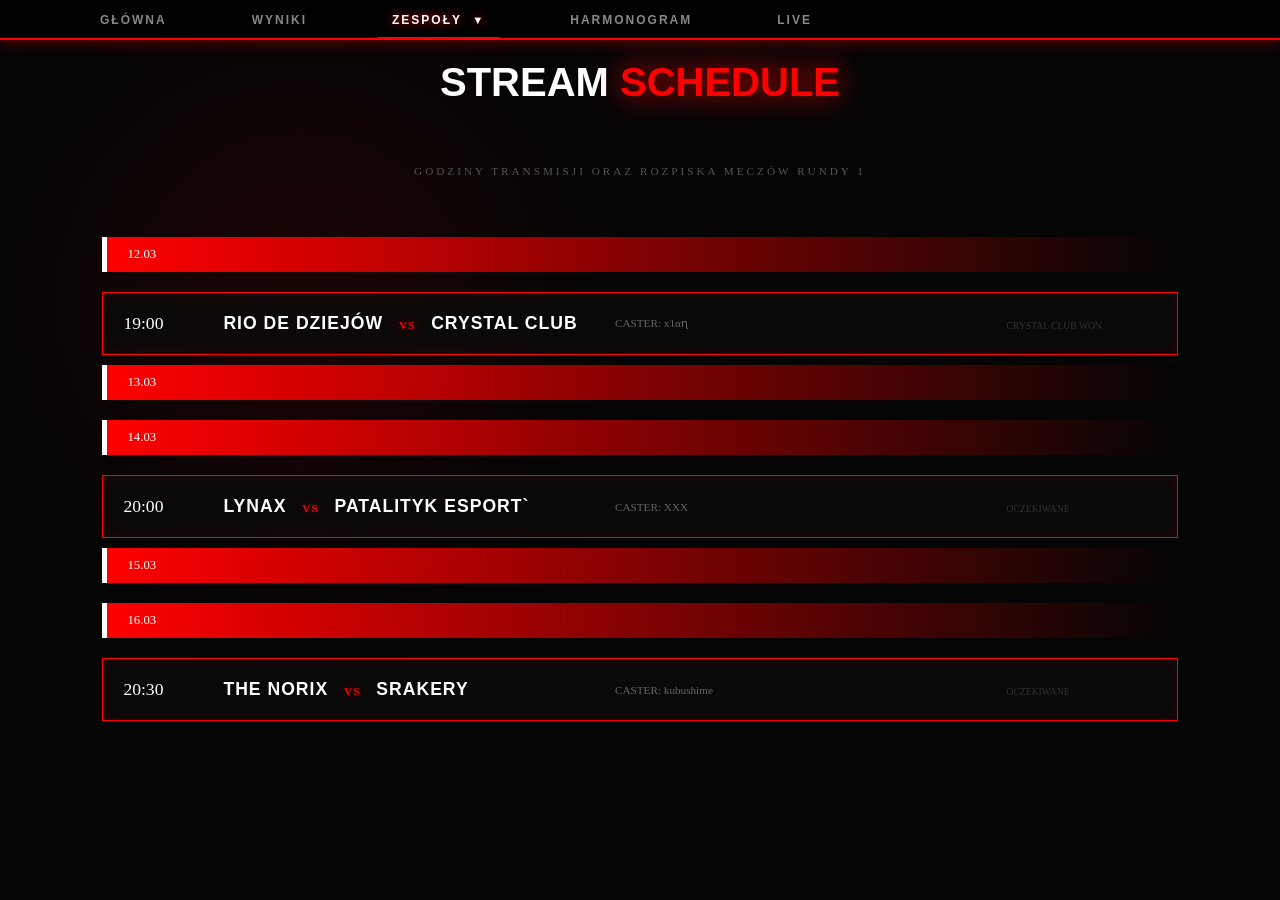
==== commit 1f7d9eb3: "Add files via upload" ====
--- a/shedule.html
+++ b/shedule.html
@@ -37,67 +37,47 @@
         <p class="schedule-intro">GODZINY TRANSMISJI ORAZ ROZPISKA MECZÓW RUNDY 1</p>
 
         <div class="day-container">
-            <div class="day-header">XXX</div>
+            <div class="day-header">12.03</div>
             
             <div class="schedule-list">
                 <div class="schedule-row live">
-                    <div class="s-time">XXX</div>
-                    <div class="s-teams">SYNTRA <span class="vs-glow">VS</span> NAVI</div>
-                    <div class="s-caster">CASTER: XXX</div>
-                    <div class="s-link"><span class="waiting" class="watch-btn">OCZEKIWANIE</a></div>
+                    <div class="s-time">19:00</div>
+                    <div class="s-teams">RIO DE DZIEJÓW <span class="vs-glow">VS</span> CRYSTAL CLUB</div>
+                    <div class="s-caster">CASTER: x1αɳ</div>
+                    <div class="s-link"><span class="waiting" class="watch-btn">CRYSTAL CLUB WON</a></div>
                 </div>
+                
+            <div class="day-container">
+                <div class="day-header">13.03</div>
 
-               <div class="schedule-list">
-                <div class="schedule-row live">
-                    <div class="s-time">XXX</div>
-                    <div class="s-teams">CRYSTAL CLUB <span class="vs-glow">VS</span> RIO DE DZIEJÓW</div>
-                    <div class="s-caster">CASTER: XXX</div>
-                    <div class="s-link"><span class="waiting" class="watch-btn">OCZEKIWANIE</a></div>
-                </div>
-                    
-                <div class="schedule-list">
-                <div class="schedule-row live">
-                    <div class="s-time">XXX</div>
-                    <div class="s-teams">TEAM LYNAX <span class="vs-glow">VS</span> PARALITYK TEAM</div>
-                    <div class="s-caster">CASTER: XXX</div>
-                    <div class="s-link"><span class="waiting" class="watch-btn">OCZEKIWANIE</a></div>
-                </div>
-                     
-                <div class="schedule-list">
-                <div class="schedule-row live">
-                    <div class="s-time">XXX</div>
-                    <div class="s-teams">VIRTUS PRO <span class="vs-glow">VS</span> PDW</div>
-                    <div class="s-caster">CASTER: XXX</div>
-                    <div class="s-link"><span class="waiting" class="watch-btn">OCZEKIWANIE</a></div>
-                </div>
-                     
-                <div class="schedule-list">
-                <div class="schedule-row live">
-                    <div class="s-time">XXX</div>
-                    <div class="s-teams">THE NORIX <span class="vs-glow">VS</span> SRAKERY</div>
-                    <div class="s-caster">CASTER: XXX</div>
-                    <div class="s-link"><span class="waiting" class="watch-btn">OCZEKIWANIE</a></div>
-                </div>
+                <div class="day-container">
+                <div class="day-header">14.03</div>
 
                 <div class="schedule-list">
                 <div class="schedule-row live">
-                    <div class="s-time">XXX</div>
-                    <div class="s-teams">ICE ESPORT <span class="vs-glow">VS</span> GrzybESPORT</div>
+                    <div class="s-time">20:00</div>
+                    <div class="s-teams">LYNAX <span class="vs-glow">VS</span> PATALITYK ESPORT`</div>
                     <div class="s-caster">CASTER: XXX</div>
-                    <div class="s-link"><span class="waiting" class="watch-btn">OCZEKIWANIE</a></div>
+                    <div class="s-link"><span class="waiting" class="watch-btn">OCZEKIWANE</a></div>
                 </div>
-                    
+
+                <div class="day-container">
+                <div class="day-header">15.03</div>
+
+                <div class="day-container">
+                <div class="day-header">16.03</div>
+                 
                 <div class="schedule-list">
                 <div class="schedule-row live">
-                    <div class="s-time">XXX</div>
-                    <div class="s-teams">HUSAR ESPORT <span class="vs-glow">VS</span> CYREN</div>
-                    <div class="s-caster">CASTER: XXX</div>
-                    <div class="s-link"><span class="waiting" class="watch-btn">OCZEKIWANIE</a></div>
+                    <div class="s-time">20:30</div>
+                    <div class="s-teams">THE NORIX <span class="vs-glow">VS</span> SRAKERY</div>
+                    <div class="s-caster">CASTER: kubushime</div>
+                    <div class="s-link"><span class="waiting" class="watch-btn">OCZEKIWANE</a></div>
                 </div>
+
+             
                 
-            <div class="day-container">
-            <div class="day-header">XXX</div>
-
+            
        
     </section>
 </body>
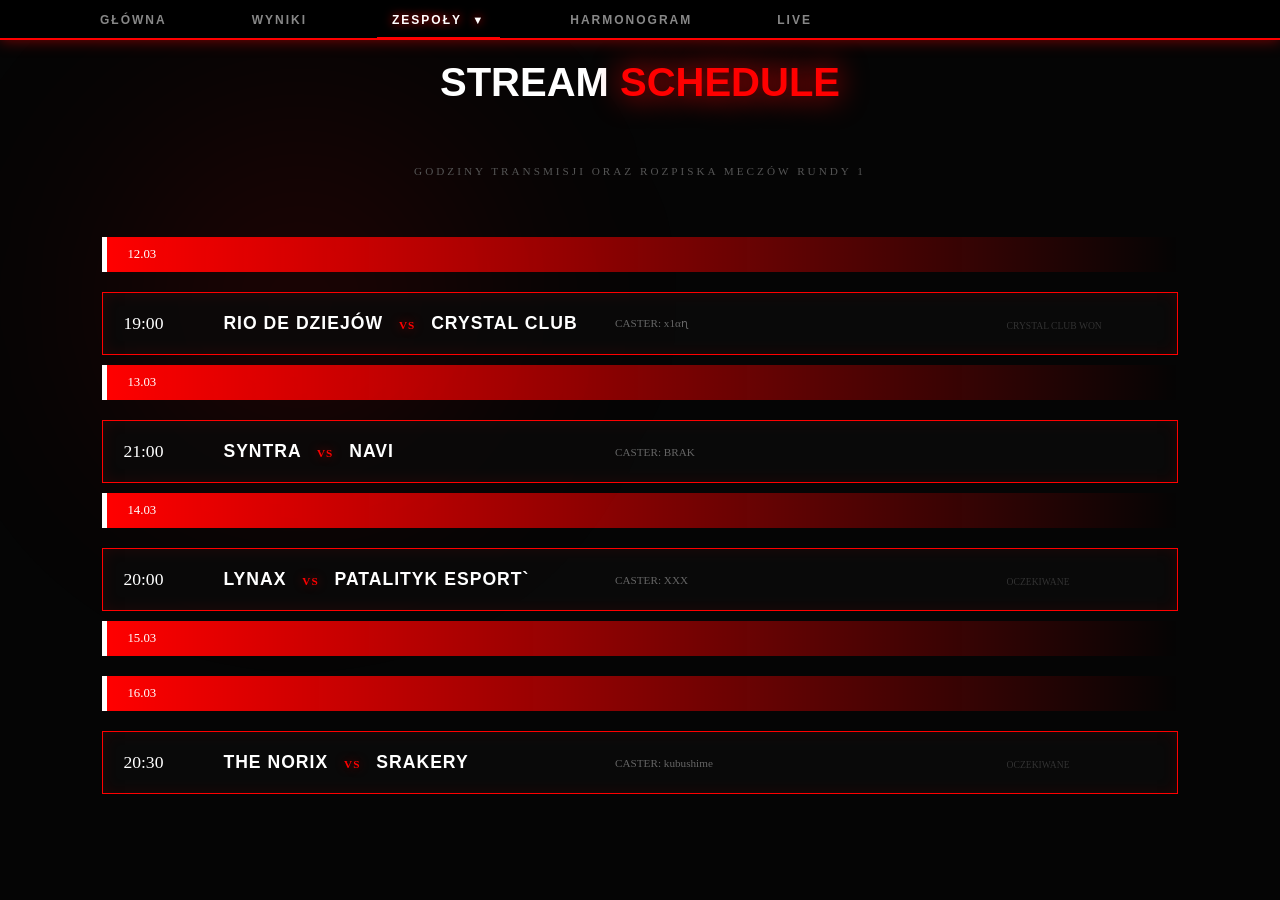
==== commit 80079422: "Add files via upload" ====
--- a/shedule.html
+++ b/shedule.html
@@ -7,6 +7,7 @@
     <link rel="stylesheet" href="inex.css">
     <link href="https://fonts.googleapis.com/css2?family=Syncopate:wght@700&family=Roboto:wght@400;900&display=swap" rel="stylesheet">
      <link rel="icon" type="image/png" href="logoliga.png">
+     
 </head>
 <body>
     <div class="bg-animation"><div class="orb"></div></div>
@@ -49,6 +50,13 @@
                 
             <div class="day-container">
                 <div class="day-header">13.03</div>
+                <div class="schedule-list">
+                <div class="schedule-row live">
+                    <div class="s-time">21:00</div>
+                    <div class="s-teams">SYNTRA <span class="vs-glow">VS</span> NAVI</div>
+                    <div class="s-caster">CASTER: BRAK</div>
+                    <div class="s-link"><span class="waiting" class="watch-btn"></a></div>
+                </div>
 
                 <div class="day-container">
                 <div class="day-header">14.03</div>
--- a/inex.css
+++ b/inex.css
@@ -1350,4 +1350,104 @@
     color: #00ff66;
     text-align: center;
     font-size: 0.9rem;
+}
+/* Styl dla drużyny, która przegrała */
+.swiss-match span.loser {
+    opacity: 0.3;          /* Przezroczystość (gaszenie) */
+    filter: grayscale(1);  /* Czarno-białe logo */
+    text-decoration: line-through; /* Przekreślenie tekstu (opcjonalnie) */
+}
+
+/* Opcjonalnie: Styl dla zwycięzcy, żeby bardziej się wyróżniał */
+.swiss-match span.winner {
+    color: #fff;
+    text-shadow: 0 0 8px rgba(255, 255, 255, 0.6);
+    font-weight: 900;
+}/* Styl dla wygranej drużyny (opcjonalny, lekko wzmacnia widoczność) */
+.win {
+    opacity: 1;
+    filter: none;
+    color: #fff;
+    font-weight: bold;
+}
+
+/* Styl dla przegranej drużyny (gaszenie) */
+.loss {
+    opacity: 0.3;          /* Mocne przyciemnienie */
+    filter: grayscale(1);  /* Logo staje się czarno-białe */
+    transition: 0.4s;      /* Płynne przejście */
+}
+
+/* Styl dla małego napisu "vs" - opcjonalnie też go przyciemniamy, gdy mecz rozstrzygnięty */
+.swiss-match:has(.loss) small {
+    opacity: 0.5;
+}
+/* --- RESPONSYWNE MENU --- */
+@media (max-width: 768px) {
+    .navbar {
+        padding: 10px;
+    }
+
+    .menu {
+        gap: 10px; /* Mniejsze odstępy na telefonie */
+        flex-wrap: wrap; /* Menu zawinie się do nowej linii, jeśli zabraknie miejsca */
+        justify-content: center;
+    }
+
+    .nav-link {
+        font-size: 0.75rem; /* Mniejszy tekst menu */
+        padding: 5px 8px;
+    }
+
+    /* Naprawa okienka Regulaminu na telefonie */
+    .modal-content {
+        width: 95%;
+        margin: 15% auto;
+        padding: 15px;
+    }
+}
+
+/* --- RESPONSYWNE TABELE (RANKING I SWISS) --- */
+@media (max-width: 600px) {
+    /* Kontener tabeli musi pozwalać na przewijanie palcem w bok */
+    .table-container, .swiss-grid-wrapper {
+        overflow-x: auto;
+        -webkit-overflow-scrolling: touch;
+        display: block; /* Ważne dla przewijania */
+    }
+
+    .ranking-table th, .ranking-table td {
+        padding: 8px 5px;
+        font-size: 0.7rem;
+    }
+
+    .mini-logo {
+        width: 18px;
+        height: 18px;
+    }
+}
+
+/* --- RESPONSYWNE KARTY ZESPOŁÓW (GRID) --- */
+@media (max-width: 1024px) {
+    .liqui-grid {
+        grid-template-columns: repeat(auto-fit, minmax(250px, 1fr)); /* Dopasuje ilość kolumn do ekranu */
+        gap: 15px;
+        padding: 10px;
+    }
+}
+
+@media (max-width: 480px) {
+    .page-title {
+        font-size: 1.5rem; /* Mniejszy tytuł strony na bardzo małych ekranach */
+    }
+
+    .btn-group {
+        flex-direction: column; /* Przyciski jeden pod drugim na telefonie */
+        width: 100%;
+        align-items: center;
+    }
+
+    .btn-red, .btn-ghost {
+        width: 90%; /* Przyciski na prawie całą szerokość */
+    }
 }
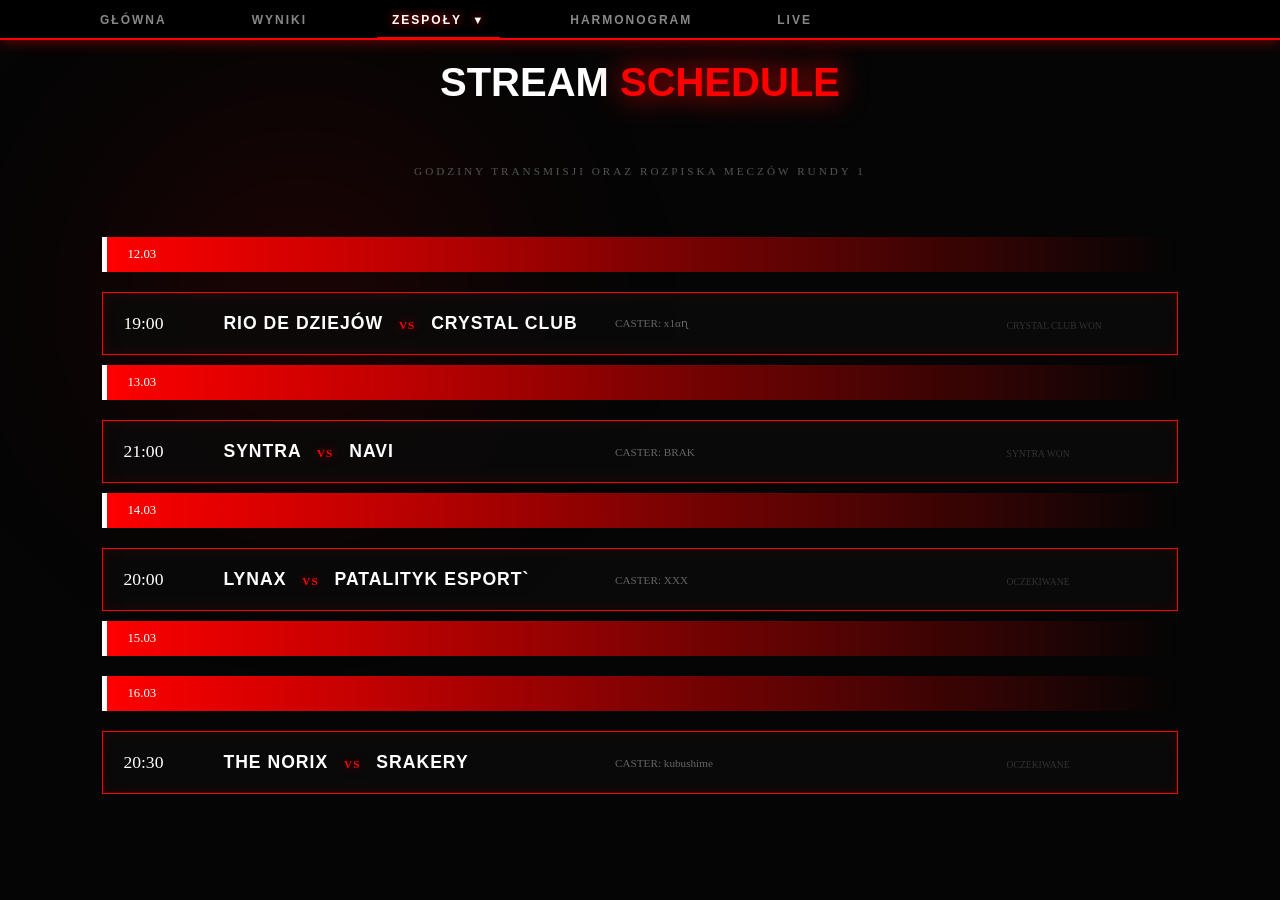
==== commit 9e501bef: "Add files via upload" ====
--- a/shedule.html
+++ b/shedule.html
@@ -55,7 +55,7 @@
                     <div class="s-time">21:00</div>
                     <div class="s-teams">SYNTRA <span class="vs-glow">VS</span> NAVI</div>
                     <div class="s-caster">CASTER: BRAK</div>
-                    <div class="s-link"><span class="waiting" class="watch-btn"></a></div>
+                    <div class="s-link"><span class="waiting" class="watch-btn">SYNTRA WON</a></div>
                 </div>
 
                 <div class="day-container">
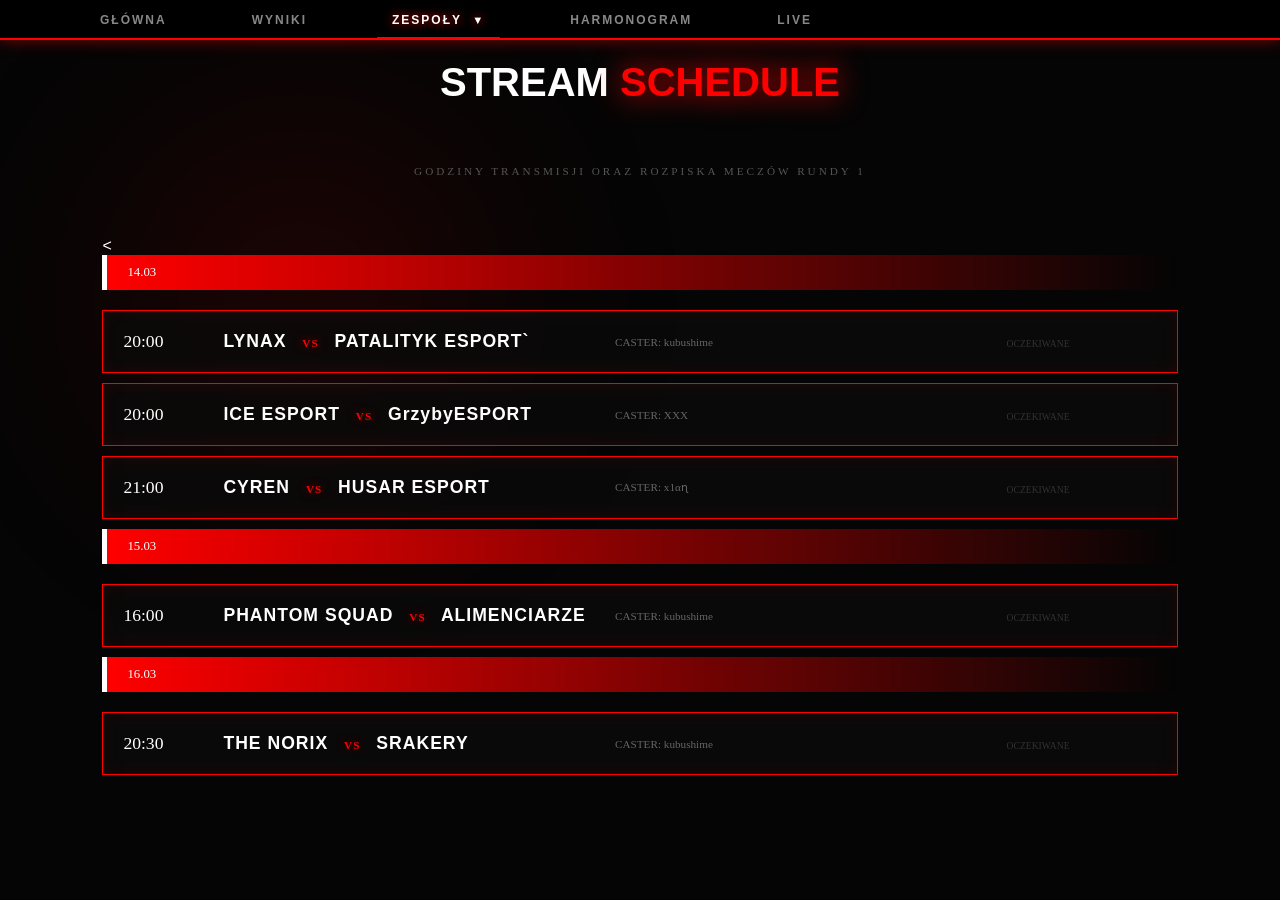
==== commit e5fed67f: "Add files via upload" ====
--- a/shedule.html
+++ b/shedule.html
@@ -37,26 +37,7 @@
         <h2 class="page-title">STREAM <span class="glow">SCHEDULE</span></h2>
         <p class="schedule-intro">GODZINY TRANSMISJI ORAZ ROZPISKA MECZÓW RUNDY 1</p>
 
-        <div class="day-container">
-            <div class="day-header">12.03</div>
-            
-            <div class="schedule-list">
-                <div class="schedule-row live">
-                    <div class="s-time">19:00</div>
-                    <div class="s-teams">RIO DE DZIEJÓW <span class="vs-glow">VS</span> CRYSTAL CLUB</div>
-                    <div class="s-caster">CASTER: x1αɳ</div>
-                    <div class="s-link"><span class="waiting" class="watch-btn">CRYSTAL CLUB WON</a></div>
-                </div>
-                
-            <div class="day-container">
-                <div class="day-header">13.03</div>
-                <div class="schedule-list">
-                <div class="schedule-row live">
-                    <div class="s-time">21:00</div>
-                    <div class="s-teams">SYNTRA <span class="vs-glow">VS</span> NAVI</div>
-                    <div class="s-caster">CASTER: BRAK</div>
-                    <div class="s-link"><span class="waiting" class="watch-btn">SYNTRA WON</a></div>
-                </div>
+        <
 
                 <div class="day-container">
                 <div class="day-header">14.03</div>
@@ -65,12 +46,36 @@
                 <div class="schedule-row live">
                     <div class="s-time">20:00</div>
                     <div class="s-teams">LYNAX <span class="vs-glow">VS</span> PATALITYK ESPORT`</div>
+                    <div class="s-caster">CASTER: kubushime</div>
+                    <div class="s-link"><span class="waiting" class="watch-btn">OCZEKIWANE</a></div>
+                </div>
+
+                   <div class="schedule-list">
+                <div class="schedule-row live">
+                    <div class="s-time">20:00</div>
+                    <div class="s-teams">ICE ESPORT <span class="vs-glow">VS</span> GrzybyESPORT</div>
                     <div class="s-caster">CASTER: XXX</div>
+                    <div class="s-link"><span class="waiting" class="watch-btn">OCZEKIWANE</a></div>
+                </div>
+
+                    <div class="schedule-list">
+                <div class="schedule-row live">
+                    <div class="s-time">21:00</div>
+                    <div class="s-teams">CYREN <span class="vs-glow">VS</span> HUSAR ESPORT</div>
+                    <div class="s-caster">CASTER: x1αɳ </div>
                     <div class="s-link"><span class="waiting" class="watch-btn">OCZEKIWANE</a></div>
                 </div>
 
                 <div class="day-container">
                 <div class="day-header">15.03</div>
+
+                     <div class="schedule-list">
+                <div class="schedule-row live">
+                    <div class="s-time">16:00</div>
+                    <div class="s-teams">PHANTOM SQUAD <span class="vs-glow">VS</span> ALIMENCIARZE</div>
+                    <div class="s-caster">CASTER: kubushime </div>
+                    <div class="s-link"><span class="waiting" class="watch-btn">OCZEKIWANE</a></div>
+                </div>
 
                 <div class="day-container">
                 <div class="day-header">16.03</div>
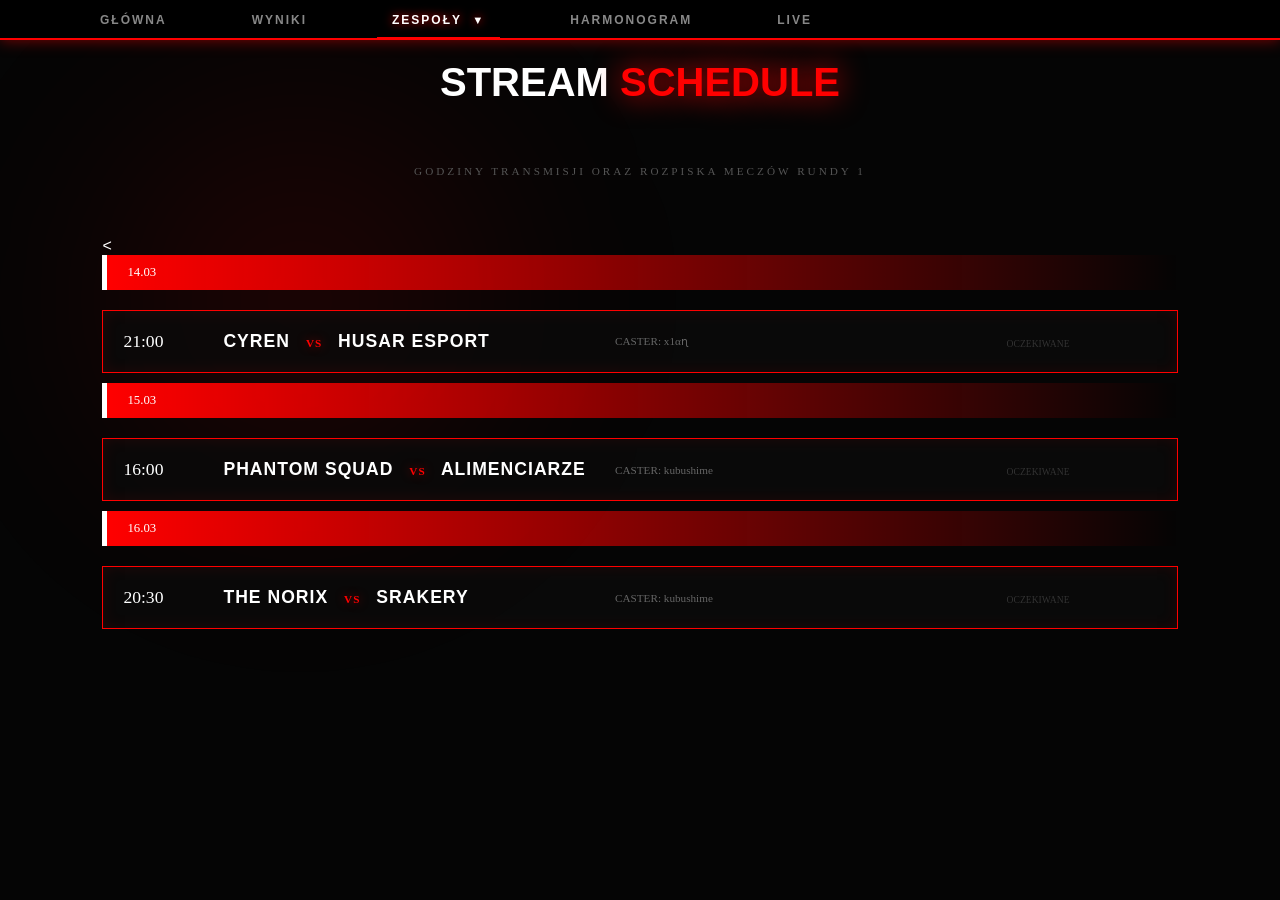
==== commit 338736a8: "Add files via upload" ====
--- a/shedule.html
+++ b/shedule.html
@@ -42,21 +42,7 @@
                 <div class="day-container">
                 <div class="day-header">14.03</div>
 
-                <div class="schedule-list">
-                <div class="schedule-row live">
-                    <div class="s-time">20:00</div>
-                    <div class="s-teams">LYNAX <span class="vs-glow">VS</span> PATALITYK ESPORT`</div>
-                    <div class="s-caster">CASTER: kubushime</div>
-                    <div class="s-link"><span class="waiting" class="watch-btn">OCZEKIWANE</a></div>
-                </div>
-
-                   <div class="schedule-list">
-                <div class="schedule-row live">
-                    <div class="s-time">20:00</div>
-                    <div class="s-teams">ICE ESPORT <span class="vs-glow">VS</span> GrzybyESPORT</div>
-                    <div class="s-caster">CASTER: XXX</div>
-                    <div class="s-link"><span class="waiting" class="watch-btn">OCZEKIWANE</a></div>
-                </div>
+                
 
                     <div class="schedule-list">
                 <div class="schedule-row live">
